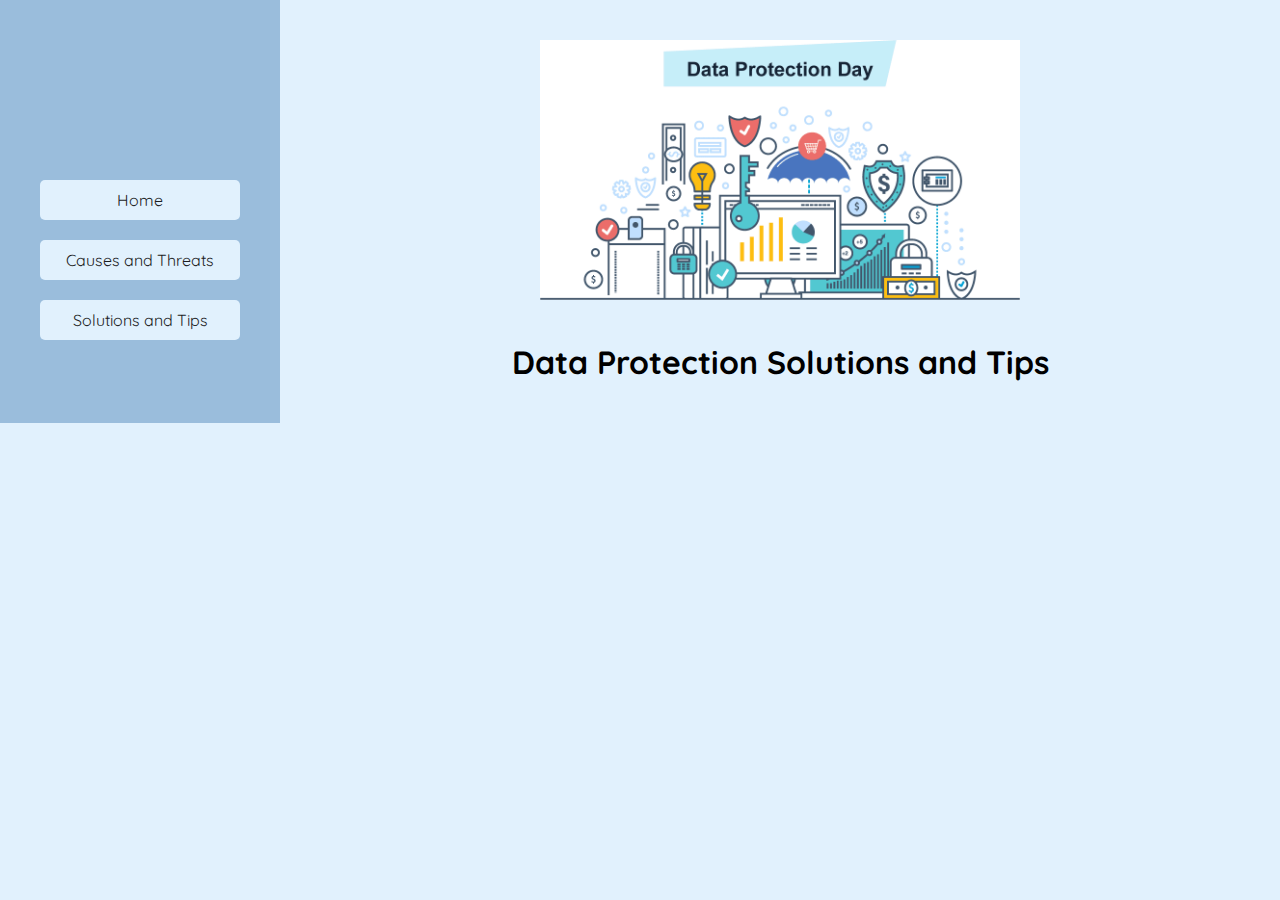
==== solutions.html @ 13f49d34 "first version" ====
<!DOCTYPE html>
<html>
<head>
    <meta charset="utf-8">
    <meta name="viewport" content="width=device-width, initial-scale=1">
    <title>Solutions and Tips</title>
    <link rel="stylesheet" type="text/css" href="style.css">
</head>
<body>
    <div class="navigation">
        <br>
        <a class="button" href="index.html">Home</a>
        <a class="button" href="causes.html">Causes and Threats</a>
        <a class="button" href="solutions.html">Solutions and Tips</a>
    </div>

    <div class="content">
        <br>
        <img src="data-protection.png" alt="Data Protection">
        <br>
        <h1>Data Protection Solutions and Tips</h1>
    </div>
</body>
</html>
---- style.css ----
@import url('https://fonts.googleapis.com/css2?family=Quicksand:wght@400;500&family=Skranji&display=swap');

* {
    box-sizing: border-box;
}

body {
    margin: 0px;
    padding: 0px;
    display: flex;
    background-color: #e1f1fd;
    font-family: 'Quicksand', sans-serif;
}

.navigation {
    /* max-height referenced from: https://www.w3schools.com/cssref/pr_dim_max-height.php */
    max-height: 100%;
    left: 0px;
    padding: 30px;
    padding-top: 150px;
    top: 0px;
    background-color: #9ABDDC;
    display: flex;
    /* flex-direction referenced from: https://www.w3schools.com/cssref/css3_pr_flex-direction.php */
    flex-direction: column;
    text-align: center;
}

.button {
    text-decoration: none;      /* Remove the underline decoration of an a tag. */
    color: #1C1D1E;
    background-color: #e1f1fd;
    margin: 10px;
    padding: 10px 20px;
    border-radius: 5px;
    width: 200px;
}

.content {
    /* flex-grow referenced from: https://www.w3schools.com/cssref/css3_pr_flex-grow.php */
    flex-grow: 1;
    padding: 20px;
    display: flex;
    flex-direction: column;
    /* align-items referenced from: https://www.w3schools.com/cssref/css3_pr_align-items.php */
    align-items: center;
}

img {
    max-width: 50%;
}

#homeTitle {
    text-align: center;
}

/* hover referenced from: https://www.w3schools.com/cssref/sel_hover.php */
.button:hover {
    background-color: #c1d8f0;
}

.textContent {
    display: block;
    max-width: 70%;
    font-size: larger;
    color: #1C1D1E;
    line-height: 1.5;
}

h1 {
    text-align: left;
}
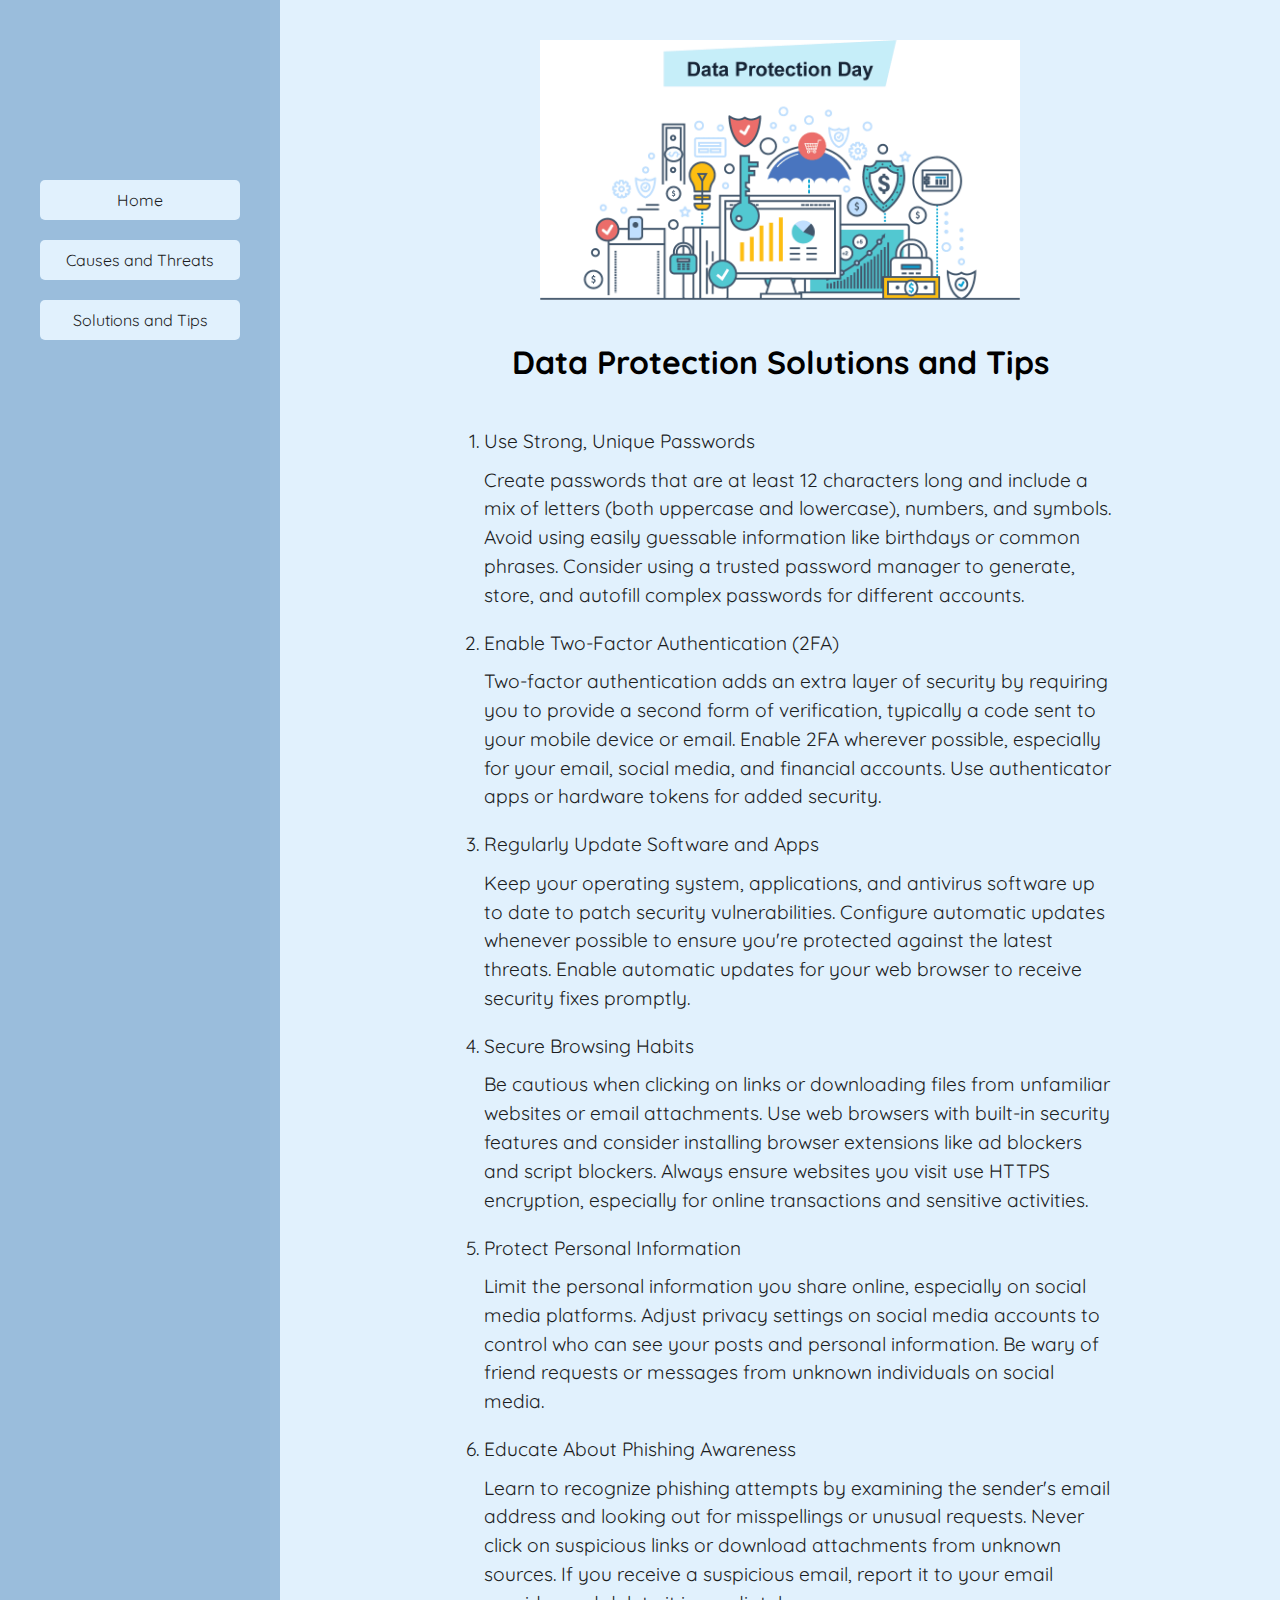
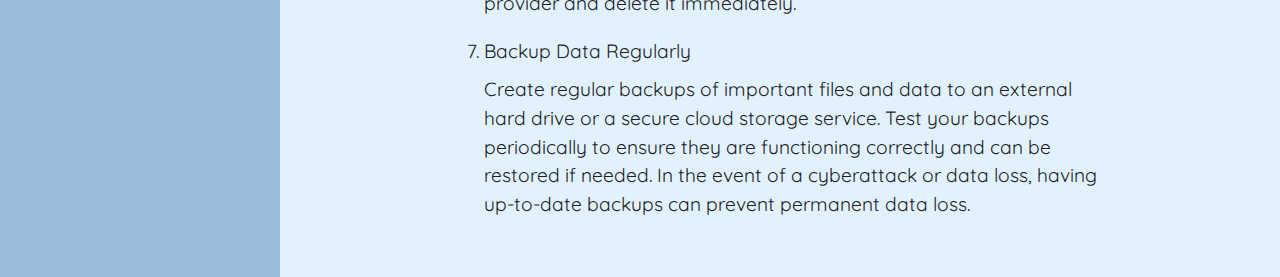
==== commit c8d3ccf3: "final" ====
--- a/solutions.html
+++ b/solutions.html
@@ -19,6 +19,36 @@
         <img src="data-protection.png" alt="Data Protection">
         <br>
         <h1>Data Protection Solutions and Tips</h1>
+        <ol class="textContent">
+            <li>
+                Use Strong, Unique Passwords
+                <p class="bulletContent">Create passwords that are at least 12 characters long and include a mix of letters (both uppercase and lowercase), numbers, and symbols. Avoid using easily guessable information like birthdays or common phrases. Consider using a trusted password manager to generate, store, and autofill complex passwords for different accounts.</p>
+            </li>
+            <li>
+                Enable Two-Factor Authentication (2FA)
+                <p class="bulletContent">Two-factor authentication adds an extra layer of security by requiring you to provide a second form of verification, typically a code sent to your mobile device or email. Enable 2FA wherever possible, especially for your email, social media, and financial accounts. Use authenticator apps or hardware tokens for added security.</p>
+            </li>
+            <li>
+                Regularly Update Software and Apps
+                <p class="bulletContent">Keep your operating system, applications, and antivirus software up to date to patch security vulnerabilities. Configure automatic updates whenever possible to ensure you're protected against the latest threats. Enable automatic updates for your web browser to receive security fixes promptly.</p>
+            </li>
+            <li>
+                Secure Browsing Habits
+                <p class="bulletContent">Be cautious when clicking on links or downloading files from unfamiliar websites or email attachments. Use web browsers with built-in security features and consider installing browser extensions like ad blockers and script blockers. Always ensure websites you visit use HTTPS encryption, especially for online transactions and sensitive activities.</p>
+            </li>
+            <li>
+                Protect Personal Information
+                <p class="bulletContent">Limit the personal information you share online, especially on social media platforms. Adjust privacy settings on social media accounts to control who can see your posts and personal information. Be wary of friend requests or messages from unknown individuals on social media.</p>
+            </li>
+            <li>
+                Educate About Phishing Awareness
+                <p class="bulletContent">Learn to recognize phishing attempts by examining the sender's email address and looking out for misspellings or unusual requests. Never click on suspicious links or download attachments from unknown sources. If you receive a suspicious email, report it to your email provider and delete it immediately.</p>
+            </li>
+            <li>
+                Backup Data Regularly
+                <p class="bulletContent">Create regular backups of important files and data to an external hard drive or a secure cloud storage service. Test your backups periodically to ensure they are functioning correctly and can be restored if needed. In the event of a cyberattack or data loss, having up-to-date backups can prevent permanent data loss.</p>
+            </li>
+        </ol>
     </div>
 </body>
 </html>
--- a/style.css
+++ b/style.css
@@ -69,4 +69,13 @@
 
 h1 {
     text-align: left;
+}
+
+li {
+    margin: 5px 0;
+}
+
+.bulletContent {
+    margin-block-start: 0.5em;
+    margin-block-end: 1em;
 }